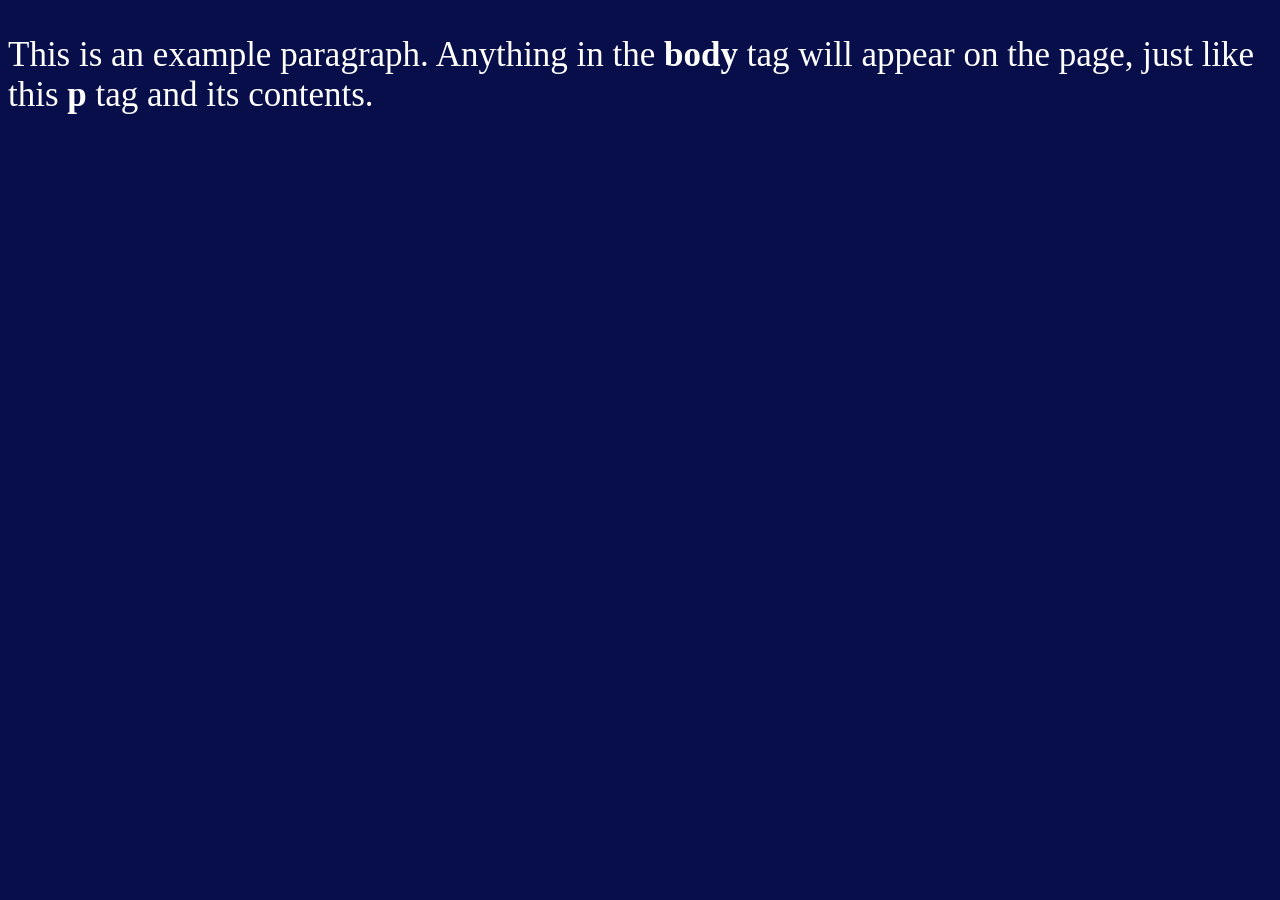
==== About.html @ d88c1300 "very very basic" ====
<!doctype html>
<html>
  <head>
    <title>¬/About/</title>
  </head>
  <link rel="stylesheet" href="Style.css">
  <body>
    <p>This is an example paragraph. Anything in the <strong>body</strong> tag will appear on the page, just like this <strong>p</strong> tag and its contents.</p>
  </body>
</html>
---- Style.css ----
body {background-color: #080e49;}
body {color: #ffffff;}
body { font-size: 35px; }
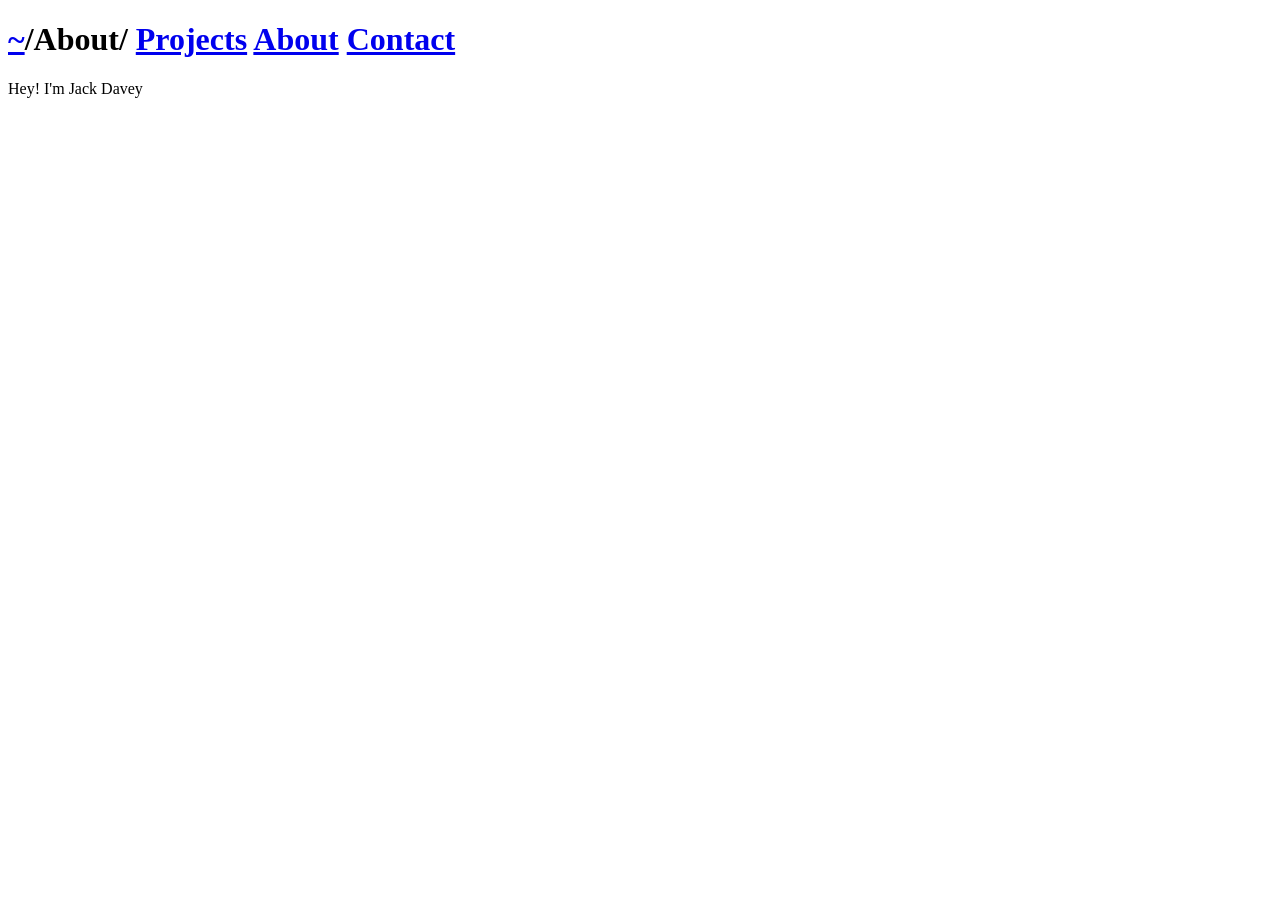
==== commit ba419a38: "added lots" ====
--- a/About.html
+++ b/About.html
@@ -1,10 +1,15 @@
-<!doctype html>
+<!DOCTYPE html>
 <html>
-  <head>
-    <title>¬/About/</title>
-  </head>
-  <link rel="stylesheet" href="Style.css">
-  <body>
-    <p>This is an example paragraph. Anything in the <strong>body</strong> tag will appear on the page, just like this <strong>p</strong> tag and its contents.</p>
-  </body>
+<head>
+    <link rel="stylesheet" href="Style.css">
+</head>
+<h1><a href="index.html" class="home-link"><span class="highlight-text">~</span></a>/<span class="highlight-text">About</span>/
+    <span class="highlight-text alignRight word-spacing">
+    <a href="Projects.html">Projects</a> 
+    <a href="About.html">About</a> 
+    <a href="Contact.html" Class="custom-link">Contact</a>
+</span></h1>
+<p> <span class="highlight-text">Hey!</span> I'm Jack Davey</p>
+
+</body>
 </html>
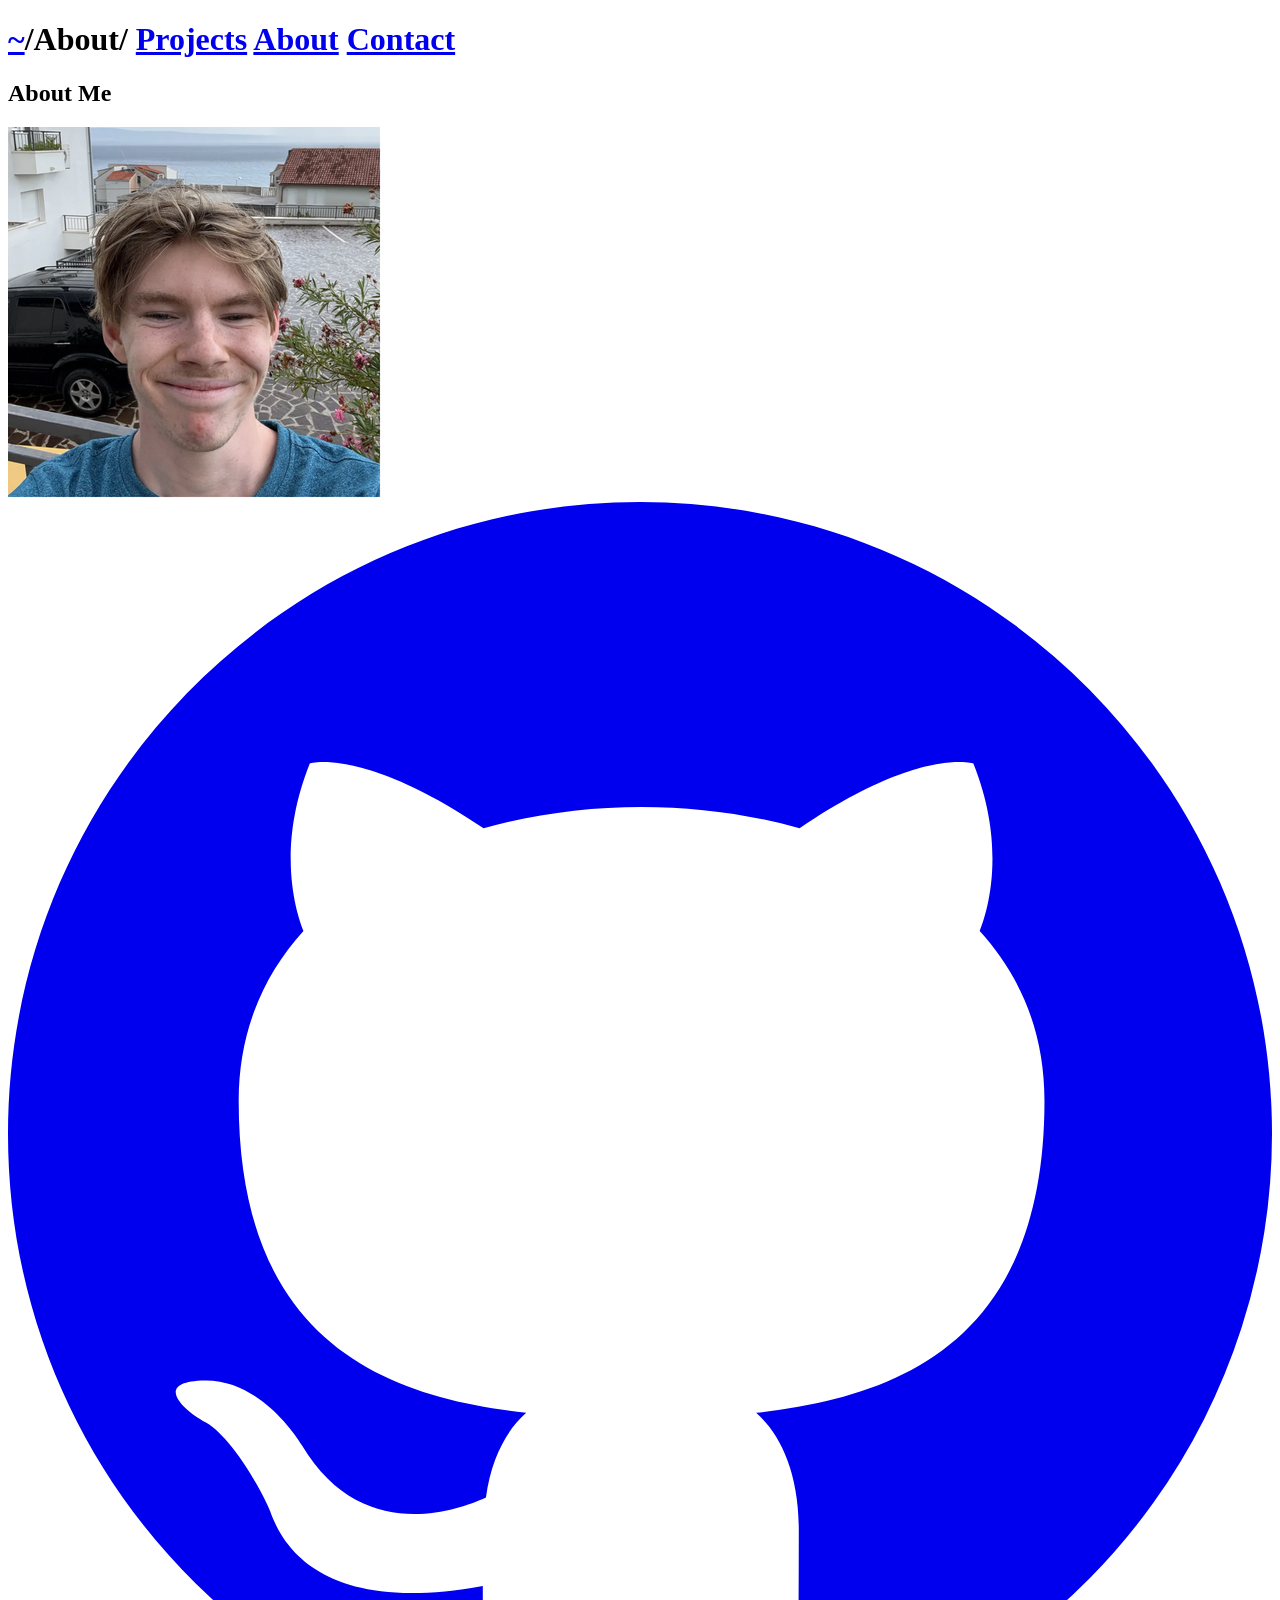
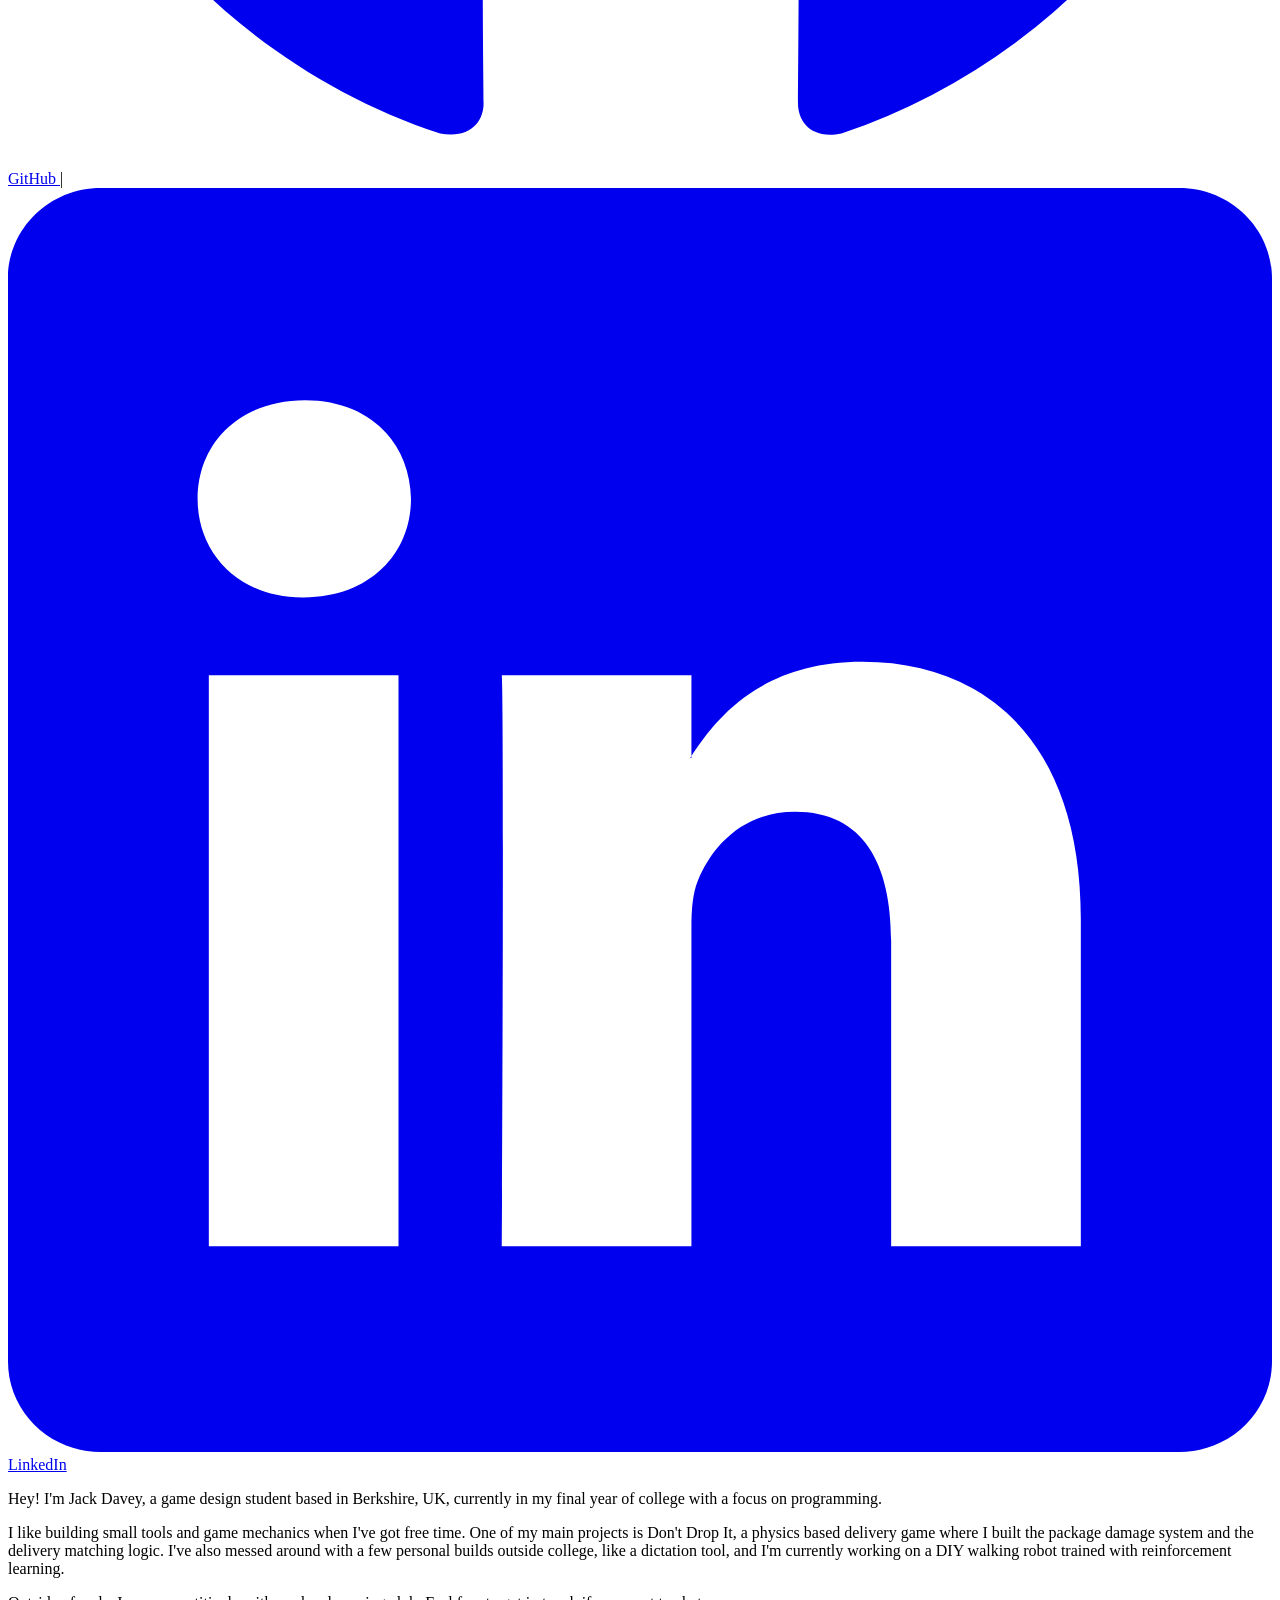
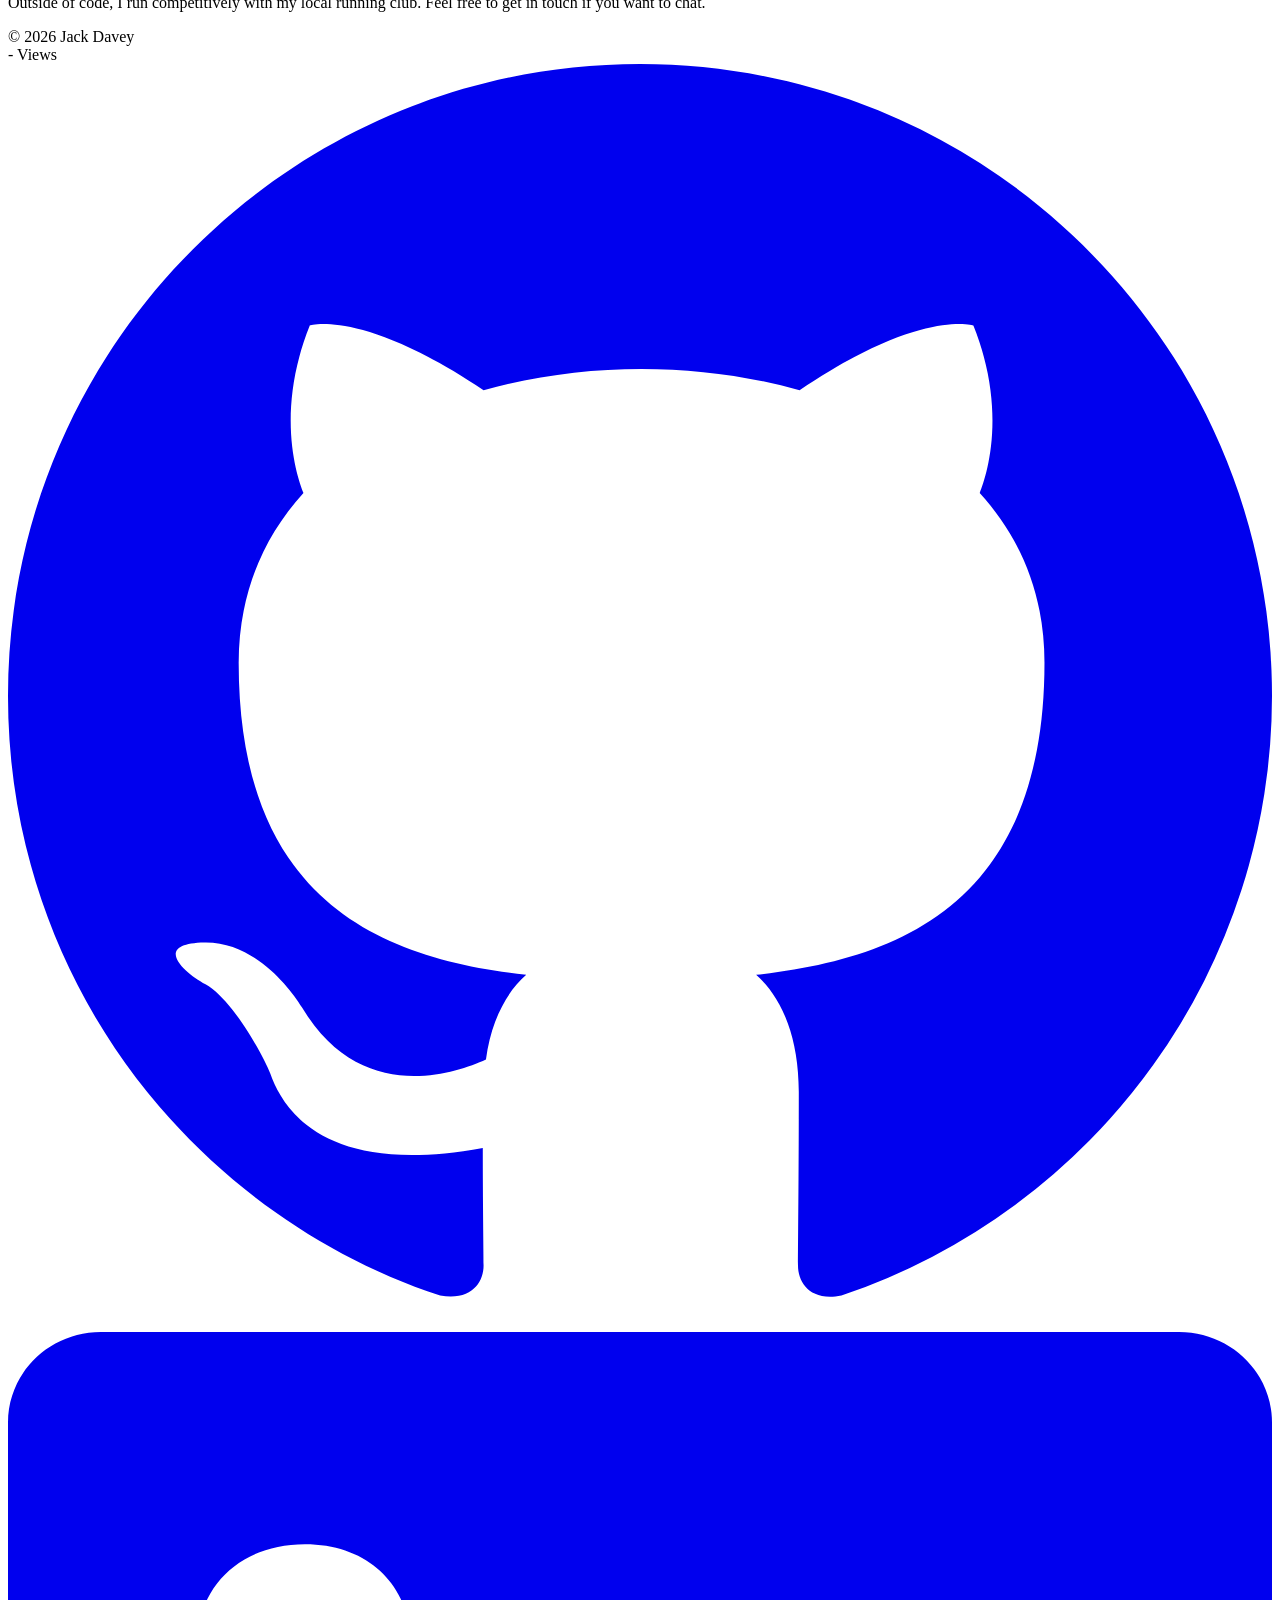
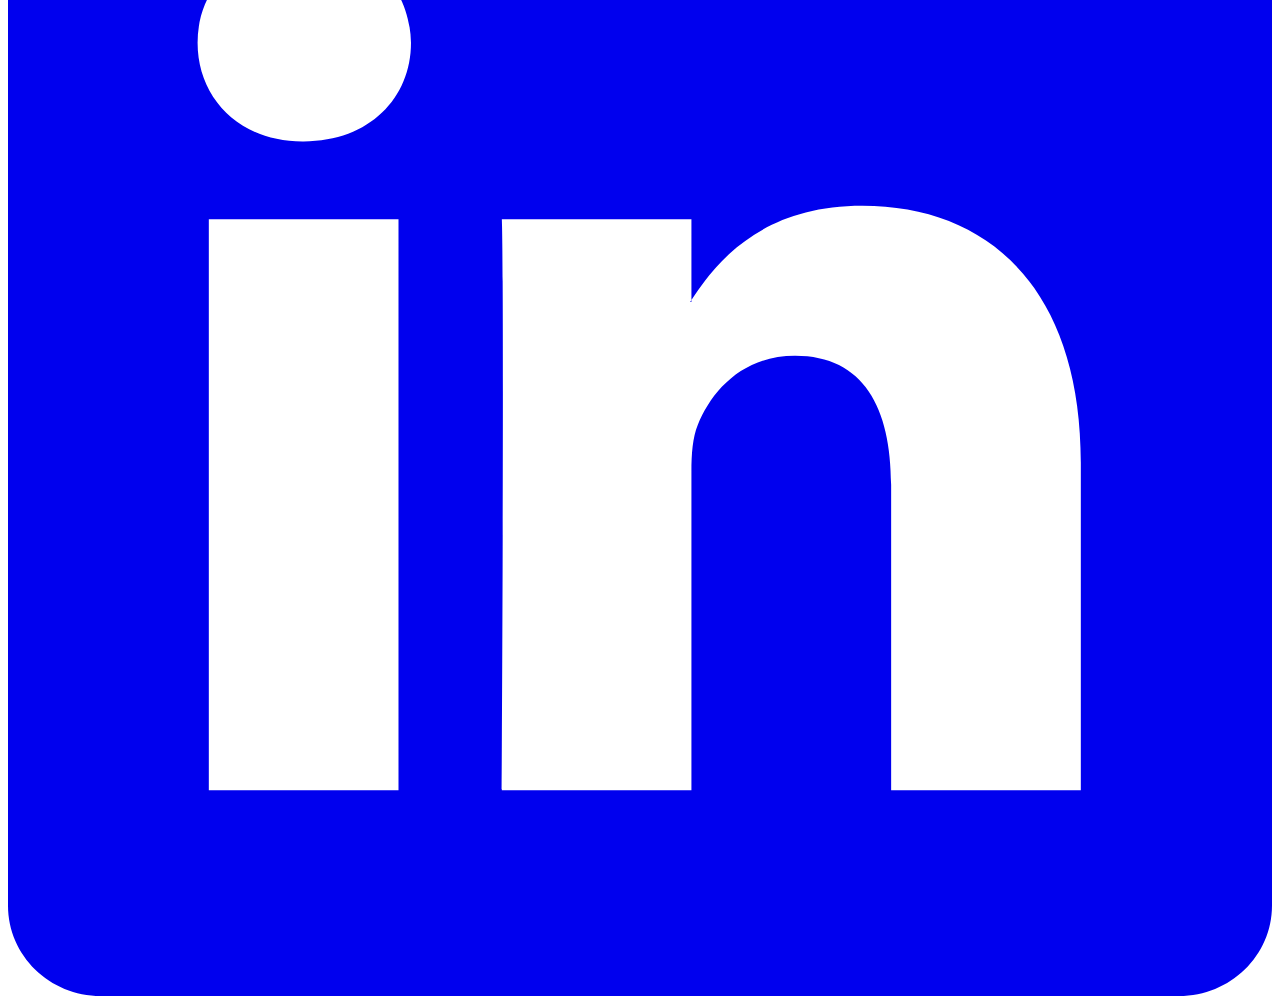
==== commit ca3a189a: "finished site" ====
--- a/About.html
+++ b/About.html
@@ -1,15 +1,66 @@
 <!DOCTYPE html>
 <html>
 <head>
-    <link rel="stylesheet" href="Style.css">
+  <link rel="preconnect" href="https://fonts.googleapis.com">
+  <link rel="preconnect" href="https://fonts.gstatic.com" crossorigin>
+  <link href="https://fonts.googleapis.com/css2?family=Source+Sans+3:wght@400;600;700&display=swap" rel="stylesheet">
+  <link rel="stylesheet" href="Style.css">
+  <script src="script.js" defer></script>
 </head>
-<h1><a href="index.html" class="home-link"><span class="highlight-text">~</span></a>/<span class="highlight-text">About</span>/
+<body>
+
+  <h1>
+    <a href="index.html" class="home-link"><span class="highlight-text">~</span></a>/<span class="highlight-text">About</span>/
     <span class="highlight-text alignRight word-spacing">
-    <a href="Projects.html">Projects</a> 
-    <a href="About.html">About</a> 
-    <a href="Contact.html" Class="custom-link">Contact</a>
-</span></h1>
-<p> <span class="highlight-text">Hey!</span> I'm Jack Davey</p>
+      <a href="Projects.html">Projects</a>
+      <a href="About.html">About</a>
+      <a href="Contact.html" class="custom-link">Contact</a>
+    </span>
+  </h1>
+
+  <h2 class="about-title">About Me</h2>
+
+  <div class="about-layout">
+
+    <div class="about-side">
+      <img src="pic.png" alt="Photo of Jack Davey" class="about-photo">
+      <div class="about-socials">
+        <a href="https://github.com/Min3scon" class="about-social" target="_blank">
+          <svg viewBox="0 0 16 16" fill="currentColor"><path d="M8 0C3.58 0 0 3.58 0 8c0 3.54 2.29 6.53 5.47 7.59.4.07.55-.17.55-.38 0-.19-.01-.82-.01-1.49-2.01.37-2.53-.49-2.69-.94-.09-.23-.48-.94-.82-1.13-.28-.15-.68-.52-.01-.53.63-.01 1.08.58 1.23.82.72 1.21 1.87.87 2.33.66.07-.52.28-.87.51-1.07-1.78-.2-3.64-.89-3.64-3.95 0-.87.31-1.59.82-2.15-.08-.2-.36-1.02.08-2.12 0 0 .67-.21 2.2.82.64-.18 1.32-.27 2-.27.68 0 1.36.09 2 .27 1.53-1.04 2.2-.82 2.2-.82.44 1.1.16 1.92.08 2.12.51.56.82 1.27.82 2.15 0 3.07-1.87 3.75-3.65 3.95.29.25.54.73.54 1.48 0 1.07-.01 1.93-.01 2.2 0 .21.15.46.55.38A8.013 8.013 0 0016 8c0-4.42-3.58-8-8-8z"/></svg>
+          <span>GitHub</span>
+        </a>
+        <span class="about-divider">|</span>
+        <a href="https://www.linkedin.com/in/jack-davey-6a9564252/" class="about-social" target="_blank">
+          <svg viewBox="0 0 16 16" fill="currentColor"><path d="M0 1.146C0 .513.526 0 1.175 0h13.65C15.474 0 16 .513 16 1.146v13.708c0 .633-.526 1.146-1.175 1.146H1.175C.526 16 0 15.487 0 14.854V1.146zm4.943 12.248V6.169H2.542v7.225h2.401zm-1.2-8.212c.837 0 1.358-.554 1.358-1.248-.015-.709-.52-1.248-1.342-1.248-.822 0-1.359.54-1.359 1.248 0 .694.521 1.248 1.327 1.248h.016zm4.908 8.212V9.359c0-.216.016-.432.08-.586.173-.431.568-.878 1.232-.878.869 0 1.216.662 1.216 1.634v3.865h2.401V9.25c0-2.22-1.184-3.252-2.764-3.252-1.274 0-1.845.7-2.165 1.193v.025h-.016a5.54 5.54 0 0 1 .016-.025V6.169h-2.4c.03.678 0 7.225 0 7.225h2.4z"/></svg>
+          <span>LinkedIn</span>
+        </a>
+      </div>
+    </div>
+
+    <div class="about-text">
+      <p>Hey! I'm Jack Davey, a game design student based in Berkshire, UK, currently in my final year of college with a focus on programming.</p>
+      <p>I like building small tools and game mechanics when I've got free time. One of my main projects is Don't Drop It, a physics based delivery game where I built the package damage system and the delivery matching logic. I've also messed around with a few personal builds outside college, like a dictation tool, and I'm currently working on a DIY walking robot trained with reinforcement learning.</p>
+      <p>Outside of code, I run competitively with my local running club. Feel free to get in touch if you want to chat.</p>
+    </div>
+
+  </div>
+
+  <footer class="footer">
+    <div class="footer-left">
+      <span>© 2026 Jack Davey</span>
+    </div>
+    <div class="footer-right">
+      <span><span id="view-count">...</span> Views</span>
+      <div class="about-socials">
+        <a href="https://github.com/Min3scon" class="about-social" target="_blank" aria-label="GitHub">
+          <svg viewBox="0 0 16 16" fill="currentColor"><path d="M8 0C3.58 0 0 3.58 0 8c0 3.54 2.29 6.53 5.47 7.59.4.07.55-.17.55-.38 0-.19-.01-.82-.01-1.49-2.01.37-2.53-.49-2.69-.94-.09-.23-.48-.94-.82-1.13-.28-.15-.68-.52-.01-.53.63-.01 1.08.58 1.23.82.72 1.21 1.87.87 2.33.66.07-.52.28-.87.51-1.07-1.78-.2-3.64-.89-3.64-3.95 0-.87.31-1.59.82-2.15-.08-.2-.36-1.02.08-2.12 0 0 .67-.21 2.2.82.64-.18 1.32-.27 2-.27.68 0 1.36.09 2 .27 1.53-1.04 2.2-.82 2.2-.82.44 1.1.16 1.92.08 2.12.51.56.82 1.27.82 2.15 0 3.07-1.87 3.75-3.65 3.95.29.25.54.73.54 1.48 0 1.07-.01 1.93-.01 2.2 0 .21.15.46.55.38A8.013 8.013 0 0016 8c0-4.42-3.58-8-8-8z"/></svg>
+        </a>
+        <a href="https://www.linkedin.com/in/jack-davey-6a9564252/" class="about-social" target="_blank" aria-label="LinkedIn">
+          <svg viewBox="0 0 16 16" fill="currentColor"><path d="M0 1.146C0 .513.526 0 1.175 0h13.65C15.474 0 16 .513 16 1.146v13.708c0 .633-.526 1.146-1.175 1.146H1.175C.526 16 0 15.487 0 14.854V1.146zm4.943 12.248V6.169H2.542v7.225h2.401zm-1.2-8.212c.837 0 1.358-.554 1.358-1.248-.015-.709-.52-1.248-1.342-1.248-.822 0-1.359.54-1.359 1.248 0 .694.521 1.248 1.327 1.248h.016zm4.908 8.212V9.359c0-.216.016-.432.08-.586.173-.431.568-.878 1.232-.878.869 0 1.216.662 1.216 1.634v3.865h2.401V9.25c0-2.22-1.184-3.252-2.764-3.252-1.274 0-1.845.7-2.165 1.193v.025h-.016a5.54 5.54 0 0 1 .016-.025V6.169h-2.4c.03.678 0 7.225 0 7.225h2.4z"/></svg>
+        </a>
+      </div>
+    </div>
+  </footer>
 
 </body>
 </html>
